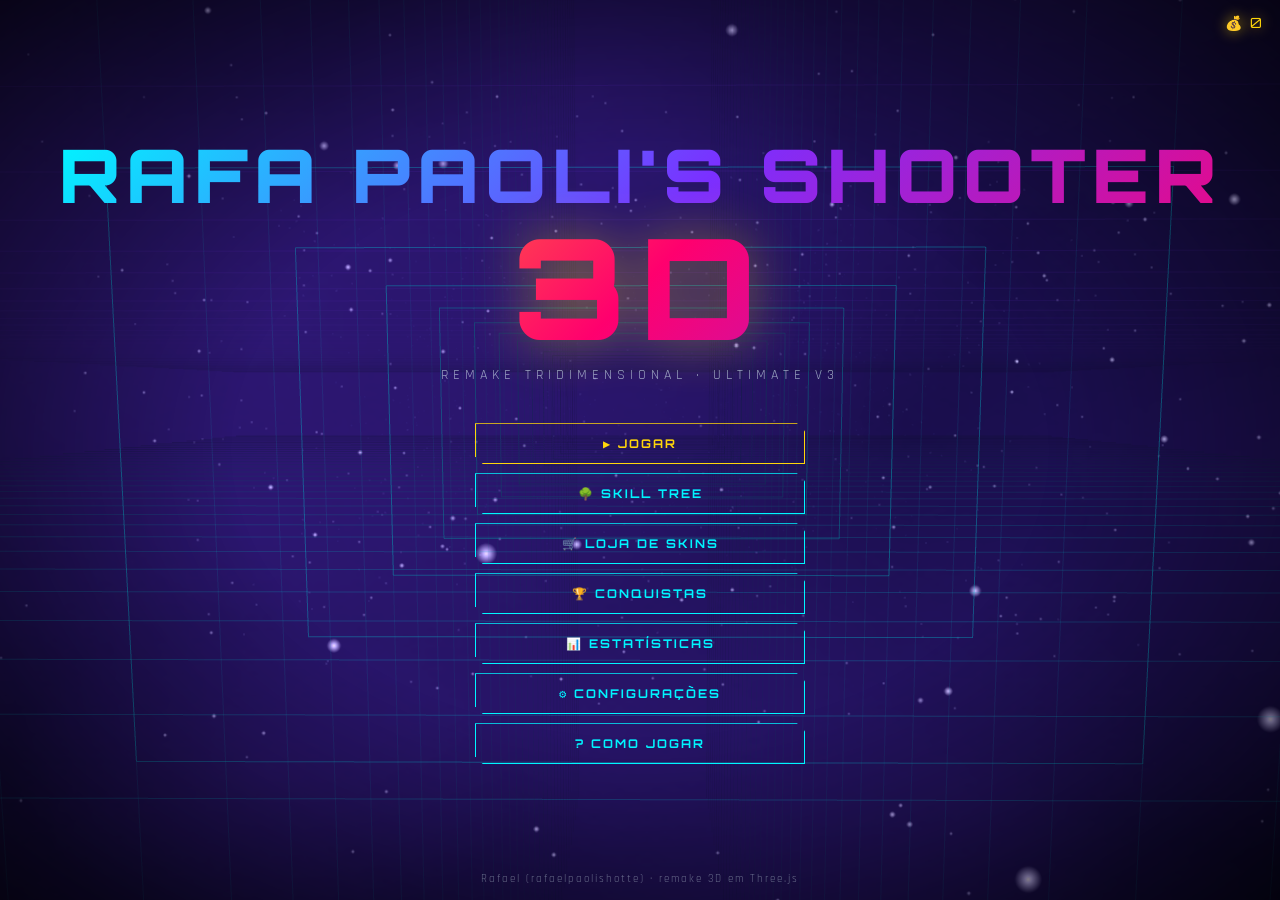
==== 3d/index.html @ 42df47e8 "feat(3d): remake 3D do shooter em Three.js Adiciona `3d/` — remake tridimensional do jogo, como rail" ====
<!DOCTYPE html>
<html lang="pt-BR">
<head>
<meta charset="UTF-8">
<meta name="viewport" content="width=device-width, initial-scale=1.0, maximum-scale=1.0, user-scalable=no">
<meta name="theme-color" content="#020817">
<title>Rafa Paoli's Shooter 3D</title>
<link rel="preconnect" href="https://fonts.googleapis.com">
<link href="https://fonts.googleapis.com/css2?family=Orbitron:wght@400;700;900&family=Rajdhani:wght@300;400;600&display=swap" rel="stylesheet">
<style>
:root{
  --cyan:#00f5ff; --cyan2:#00b4d8; --gold:#ffd60a; --green:#39ff14;
  --pink:#ff006e; --purple:#7b2fff; --dark:#020817;
  --panel:rgba(2,8,23,0.90);
}
*{box-sizing:border-box;margin:0;padding:0;-webkit-tap-highlight-color:transparent}
html,body{width:100%;height:100%;overflow:hidden;background:var(--dark);
  font-family:'Rajdhani',sans-serif;color:#e0f7fa}
#gl{position:fixed;inset:0;width:100%;height:100%;display:block;z-index:0}

/* ── flash de tela ── */
#screenFlash{position:fixed;inset:0;z-index:4;pointer-events:none;opacity:0;
  transition:opacity .08s linear;mix-blend-mode:screen}

/* ── vinheta ── */
#vignette{position:fixed;inset:0;z-index:3;pointer-events:none;
  background:radial-gradient(ellipse at center,transparent 45%,rgba(0,0,0,.75) 100%)}

/* ═══ OVERLAYS ═══ */
.overlay{position:fixed;top:50%;left:50%;transform:translate(-50%,-50%);
  background:var(--panel);padding:30px 34px;border-radius:3px;display:none;z-index:20;
  min-width:340px;max-width:min(94vw,900px);max-height:88vh;overflow-y:auto;
  border:1px solid rgba(0,245,255,.32);backdrop-filter:blur(14px);
  clip-path:polygon(0 0,calc(100% - 16px) 0,100% 16px,100% 100%,16px 100%,0 calc(100% - 16px))}
.overlay.active{display:block;animation:panelIn .28s cubic-bezier(.23,1,.32,1)}
.overlay.bottom{top:auto;bottom:3vh;transform:translate(-50%,0)}
@keyframes panelIn{from{opacity:0;transform:translate(-50%,-47%) scale(.97)}
  to{opacity:1;transform:translate(-50%,-50%) scale(1)}}
.overlay.bottom.active{animation:panelInB .28s cubic-bezier(.23,1,.32,1)}
@keyframes panelInB{from{opacity:0;transform:translate(-50%,14px)}to{opacity:1;transform:translate(-50%,0)}}

h1,h2,h3{font-family:'Orbitron',monospace;text-transform:uppercase}
.overlay h1{font-size:clamp(19px,3.2vw,27px);font-weight:900;color:var(--cyan);
  text-shadow:0 0 26px rgba(0,245,255,.75);letter-spacing:4px;margin-bottom:18px;text-align:center}
.overlay h2{font-size:15px;color:var(--cyan);margin-bottom:12px;letter-spacing:2px}
.sub{font-size:14px;opacity:.66;margin:-10px 0 18px;text-align:center;letter-spacing:1px}

.btn{display:block;width:100%;padding:12px 18px;margin-top:9px;
  font-family:'Orbitron',monospace;font-size:12px;font-weight:700;letter-spacing:2px;
  text-transform:uppercase;background:transparent;border:1px solid var(--cyan);color:var(--cyan);
  cursor:pointer;position:relative;overflow:hidden;transition:all .18s;
  clip-path:polygon(0 0,calc(100% - 8px) 0,100% 8px,100% 100%,8px 100%,0 calc(100% - 8px))}
.btn::before{content:'';position:absolute;top:0;left:-100%;width:100%;height:100%;
  background:linear-gradient(90deg,transparent,rgba(0,245,255,.16),transparent);transition:left .4s}
.btn:hover::before{left:100%}
.btn:hover{background:rgba(0,245,255,.1);box-shadow:0 0 18px rgba(0,245,255,.4);color:#fff}
.btn.gold{border-color:var(--gold);color:var(--gold)}
.btn.gold:hover{background:rgba(255,214,10,.1);box-shadow:0 0 18px rgba(255,214,10,.4)}
.btn.pink{border-color:var(--pink);color:var(--pink)}
.btn.pink:hover{background:rgba(255,0,110,.1);box-shadow:0 0 18px rgba(255,0,110,.4)}
.btn.green{border-color:var(--green);color:var(--green)}
.btn.green:hover{background:rgba(57,255,20,.1);box-shadow:0 0 18px rgba(57,255,20,.4)}
.btn:disabled{opacity:.35;cursor:not-allowed}
.btn.small{width:auto;display:inline-block;padding:8px 14px;font-size:11px;margin:4px 4px 0 0}

/* ═══ TÍTULO ═══ */
#titleScreen{position:fixed;inset:0;display:flex;flex-direction:column;align-items:center;
  justify-content:center;z-index:20;gap:6px}
#titleScreen.hidden{display:none}
.main-title{font-family:'Orbitron',monospace;font-size:clamp(30px,7vw,74px);font-weight:900;
  color:transparent;background:linear-gradient(135deg,var(--cyan),var(--purple),var(--pink));
  -webkit-background-clip:text;background-clip:text;letter-spacing:6px;text-align:center;
  animation:titlePulse 3.5s ease-in-out infinite;line-height:1.05}
.title-3d{display:block;font-size:clamp(46px,13vw,140px);letter-spacing:12px;
  background:linear-gradient(135deg,var(--gold),var(--pink),var(--purple));
  -webkit-background-clip:text;background-clip:text;filter:drop-shadow(0 0 26px rgba(255,214,10,.45))}
@keyframes titlePulse{0%,100%{filter:drop-shadow(0 0 18px rgba(0,245,255,.5))}
  50%{filter:drop-shadow(0 0 34px rgba(255,0,110,.6))}}
.tagline{font-size:14px;letter-spacing:5px;opacity:.62;text-transform:uppercase;margin-bottom:24px}
#titleMenu{width:min(330px,86vw)}
.title-foot{position:fixed;bottom:14px;left:0;right:0;text-align:center;font-size:11px;
  letter-spacing:2px;opacity:.4;z-index:20}
.title-foot.hidden{display:none}
#coinsTop{position:fixed;top:14px;right:16px;z-index:22;font-family:'Orbitron',monospace;
  font-size:14px;color:var(--gold);text-shadow:0 0 14px rgba(255,214,10,.6);letter-spacing:2px}

/* ═══ HUD ═══ */
#hud{position:fixed;inset:0;z-index:6;pointer-events:none;display:none}
#hud.on{display:block}
.hud-row{position:absolute;top:12px;display:flex;gap:20px;align-items:center;
  font-family:'Orbitron',monospace;font-size:14px;letter-spacing:1px}
#hudLeft{left:16px;flex-direction:column;align-items:flex-start;gap:6px}
#hudRight{right:16px;flex-direction:column;align-items:flex-end;gap:6px}
.hud-item{background:rgba(2,8,23,.55);border-left:2px solid var(--cyan);padding:4px 10px;
  backdrop-filter:blur(4px);white-space:nowrap}
.hud-item.gold{border-color:var(--gold);color:var(--gold)}
.hud-item.pink{border-color:var(--pink);color:var(--pink)}
.hud-item.green{border-color:var(--green);color:var(--green)}
#lives{letter-spacing:2px;font-size:17px}

#comboEl{position:fixed;top:46%;left:50%;transform:translateX(-50%);z-index:7;
  font-family:'Orbitron',monospace;font-size:34px;font-weight:900;color:var(--pink);
  text-shadow:0 0 26px currentColor;opacity:0;transition:opacity .25s;pointer-events:none}

#bossBarWrap{position:fixed;top:52px;left:50%;transform:translateX(-50%);width:min(560px,80vw);
  z-index:7;display:none}
#bossBarWrap.on{display:block}
#bossName{font-family:'Orbitron',monospace;font-size:13px;letter-spacing:3px;text-align:center;
  color:var(--pink);text-shadow:0 0 14px currentColor;margin-bottom:5px}
.bar{height:11px;background:rgba(255,255,255,.09);border:1px solid rgba(255,255,255,.22);overflow:hidden}
.bar>i{display:block;height:100%;width:100%;background:linear-gradient(90deg,#39ff14,#00f5ff);
  transition:width .12s linear}
#bossFill{background:linear-gradient(90deg,#ff006e,#ff8800)}

#xpWrap{position:fixed;bottom:14px;left:50%;transform:translateX(-50%);width:min(460px,72vw);
  z-index:7;display:none}
#xpWrap.on{display:block}
#xpLabel{font-family:'Orbitron',monospace;font-size:11px;letter-spacing:2px;color:var(--green);
  text-align:center;margin-bottom:4px}
#xpFill{background:linear-gradient(90deg,#39ff14,#ffd60a)}

#puWrap{position:fixed;bottom:52px;left:50%;transform:translateX(-50%);width:min(300px,60vw);
  z-index:7;display:none}
#puWrap.on{display:block}
#puLabel{font-family:'Orbitron',monospace;font-size:10px;letter-spacing:2px;text-align:center;
  color:var(--cyan);margin-bottom:3px}

#abilityBar{position:fixed;bottom:16px;right:16px;z-index:7;display:none;gap:10px}
#abilityBar.on{display:flex}
.ab{width:52px;height:52px;border:1px solid var(--cyan);background:rgba(2,8,23,.65);
  display:flex;flex-direction:column;align-items:center;justify-content:center;position:relative;
  overflow:hidden;font-size:19px;cursor:pointer;pointer-events:auto;
  clip-path:polygon(0 0,calc(100% - 7px) 0,100% 7px,100% 100%,7px 100%,0 calc(100% - 7px))}
.ab .k{font-family:'Orbitron',monospace;font-size:8px;opacity:.65;letter-spacing:1px}
.ab .cd{position:absolute;bottom:0;left:0;right:0;background:rgba(0,0,0,.72);height:0%;
  transition:height .12s linear}
.ab.ready{border-color:var(--green);box-shadow:0 0 14px rgba(57,255,20,.4)}
.ab.locked{opacity:.3}

#announce{position:fixed;top:30%;left:50%;transform:translateX(-50%);z-index:8;
  font-family:'Orbitron',monospace;font-size:clamp(20px,4vw,38px);font-weight:900;letter-spacing:4px;
  color:var(--cyan);text-shadow:0 0 30px currentColor;opacity:0;pointer-events:none;text-align:center}

#bossIntro{position:fixed;top:14%;left:50%;transform:translateX(-50%);z-index:9;display:none;
  text-align:center;pointer-events:none}
#bossIntro .bi-name{font-family:'Orbitron',monospace;font-size:clamp(26px,6vw,58px);font-weight:900;
  color:var(--pink);text-shadow:0 0 40px currentColor;letter-spacing:6px}
#bossIntro .bi-sub{font-family:'Orbitron',monospace;font-size:clamp(11px,2vw,16px);
  letter-spacing:5px;color:var(--gold);margin-top:8px}
@keyframes bossIn{0%{opacity:0;transform:translateX(-50%) scale(1.5)}
  18%{opacity:1;transform:translateX(-50%) scale(1)}
  80%{opacity:1}100%{opacity:0}}

#toast{position:fixed;top:76px;right:-360px;z-index:24;background:rgba(2,8,23,.94);
  border:1px solid var(--gold);padding:12px 18px;width:320px;transition:right .45s cubic-bezier(.23,1,.32,1);
  clip-path:polygon(0 0,calc(100% - 10px) 0,100% 10px,100% 100%,10px 100%,0 calc(100% - 10px))}
#toast.on{right:16px}
#toast .t-title{font-family:'Orbitron',monospace;font-size:12px;color:var(--gold);letter-spacing:2px}
#toast .t-desc{font-size:13px;opacity:.75;margin-top:3px}

#phaseLoading{position:fixed;inset:0;background:rgba(2,8,23,.96);z-index:25;display:none;
  flex-direction:column;align-items:center;justify-content:center;gap:20px}
#phaseLoading.on{display:flex}
#phaseTitle{font-family:'Orbitron',monospace;font-size:clamp(22px,5vw,44px);font-weight:900;
  color:var(--cyan);letter-spacing:6px;text-shadow:0 0 30px currentColor}
#phaseBar{width:min(420px,70vw)}

/* ═══ CARDS ═══ */
.grid{display:grid;gap:10px;margin-top:6px}
.grid.c2{grid-template-columns:repeat(2,1fr)}
.grid.c3{grid-template-columns:repeat(3,1fr)}
.grid.c4{grid-template-columns:repeat(auto-fill,minmax(150px,1fr))}
.card{border:1px solid rgba(0,245,255,.28);background:rgba(0,245,255,.04);padding:11px 13px;
  cursor:pointer;transition:all .16s;position:relative;
  clip-path:polygon(0 0,calc(100% - 9px) 0,100% 9px,100% 100%,9px 100%,0 calc(100% - 9px))}
.card:hover{background:rgba(0,245,255,.12);border-color:var(--cyan);transform:translateY(-2px)}
.card.sel{border-color:var(--gold);background:rgba(255,214,10,.1);box-shadow:0 0 16px rgba(255,214,10,.25)}
.card.locked{opacity:.55}
.card h3{font-size:12px;letter-spacing:1.5px;color:var(--cyan);margin-bottom:4px}
.card.sel h3{color:var(--gold)}
.card p{font-size:13px;opacity:.7;line-height:1.3}
.card .price{font-family:'Orbitron',monospace;font-size:11px;color:var(--gold);margin-top:6px;display:block}
.card .lv{position:absolute;top:8px;right:10px;font-family:'Orbitron',monospace;font-size:10px;
  color:var(--green)}
.swatch{width:100%;height:26px;margin-bottom:7px;border:1px solid rgba(255,255,255,.2)}

.tabs{display:flex;gap:6px;margin-bottom:14px;flex-wrap:wrap}
.tab{flex:1;min-width:80px;padding:8px;font-family:'Orbitron',monospace;font-size:10px;
  letter-spacing:1.5px;border:1px solid rgba(0,245,255,.3);background:transparent;color:var(--cyan);
  cursor:pointer;text-transform:uppercase}
.tab.on{background:rgba(0,245,255,.16);border-color:var(--cyan);color:#fff}

.stat-row{display:flex;justify-content:space-between;padding:6px 2px;
  border-bottom:1px solid rgba(255,255,255,.07);font-size:14px}
.stat-row b{font-family:'Orbitron',monospace;font-size:13px;color:var(--cyan)}
.hs-row{display:flex;justify-content:space-between;font-family:'Orbitron',monospace;font-size:12px;
  padding:4px 0;opacity:.85}

.slider{width:100%;margin:10px 0;accent-color:#00f5ff}
label.set{display:flex;justify-content:space-between;align-items:center;padding:9px 0;
  font-size:14px;letter-spacing:1px;border-bottom:1px solid rgba(255,255,255,.07)}

.kbd{display:inline-block;border:1px solid rgba(0,245,255,.45);padding:2px 8px;margin:0 3px;
  font-family:'Orbitron',monospace;font-size:11px;color:var(--cyan);border-radius:2px}
.help li{list-style:none;padding:6px 0;font-size:14px;border-bottom:1px solid rgba(255,255,255,.06)}

/* ═══ MODAL (upgrade) ═══ */
.modal{position:fixed;inset:0;background:rgba(2,8,23,.9);z-index:26;display:none;
  align-items:center;justify-content:center;backdrop-filter:blur(6px)}
.modal.open{display:flex}
.modal-inner{width:min(760px,94vw);padding:26px}
.up-grid{display:grid;grid-template-columns:repeat(auto-fit,minmax(190px,1fr));gap:12px}
.up-card{border:1px solid var(--green);background:rgba(57,255,20,.06);padding:16px;cursor:pointer;
  text-align:center;transition:all .16s;
  clip-path:polygon(0 0,calc(100% - 10px) 0,100% 10px,100% 100%,10px 100%,0 calc(100% - 10px))}
.up-card:hover{background:rgba(57,255,20,.16);transform:translateY(-3px);box-shadow:0 0 22px rgba(57,255,20,.3)}
.up-card h3{font-size:13px;color:var(--green);letter-spacing:1.5px;margin:8px 0 6px}
.up-card .ic{font-size:30px}
.up-card p{font-size:13px;opacity:.75}

/* ═══ CONTROLES TOUCH ═══ */
#touch{position:fixed;inset:0;z-index:10;display:none;pointer-events:none}
#touch.on{display:block}
.tc{position:absolute;width:64px;height:64px;border:1px solid rgba(0,245,255,.5);
  background:rgba(0,245,255,.08);border-radius:50%;display:flex;align-items:center;
  justify-content:center;font-size:22px;color:var(--cyan);pointer-events:auto;user-select:none}
.tc:active{background:rgba(0,245,255,.28)}
#tcLeft{left:16px;bottom:82px}#tcRight{left:100px;bottom:82px}
#tcUp{left:58px;bottom:154px}#tcDown{left:58px;bottom:14px}
#tcFire{right:20px;bottom:96px;width:82px;height:82px;border-color:var(--green);color:var(--green);
  background:rgba(57,255,20,.1)}
#tcAbility{right:112px;bottom:30px;border-color:var(--gold);color:var(--gold);background:rgba(255,214,10,.1)}

#pauseBtn{position:fixed;top:12px;left:50%;transform:translateX(-50%);z-index:12;display:none;
  border:1px solid rgba(0,245,255,.4);background:rgba(2,8,23,.6);color:var(--cyan);
  font-family:'Orbitron',monospace;font-size:11px;padding:6px 14px;cursor:pointer;letter-spacing:2px}
#pauseBtn.on{display:block}

::-webkit-scrollbar{width:8px}
::-webkit-scrollbar-track{background:rgba(255,255,255,.04)}
::-webkit-scrollbar-thumb{background:rgba(0,245,255,.35)}
</style>
</head>
<body>
<canvas id="gl"></canvas>
<div id="vignette"></div>
<div id="screenFlash"></div>

<!-- ═══ HUD ═══ -->
<div id="hud">
  <div class="hud-row" id="hudLeft">
    <div class="hud-item" id="scoreEl">SCORE 0</div>
    <div class="hud-item pink" id="lives">♥♥♥</div>
    <div class="hud-item" id="scoreP2" style="display:none">P2 0</div>
  </div>
  <div class="hud-row" id="hudRight">
    <div class="hud-item gold" id="coinsEl">💰 0</div>
    <div class="hud-item green" id="phaseEl">FASE 1</div>
    <div class="hud-item" id="timerEl" style="display:none">00:00</div>
  </div>
</div>
<button id="pauseBtn" onclick="Game.pause()">❚❚ PAUSE</button>
<div id="comboEl"></div>
<div id="bossBarWrap">
  <div id="bossName">BOSS</div>
  <div class="bar"><i id="bossFill"></i></div>
</div>
<div id="xpWrap">
  <div id="xpLabel">LVL 1</div>
  <div class="bar"><i id="xpFill" style="width:0%"></i></div>
</div>
<div id="puWrap">
  <div id="puLabel">RAPID FIRE</div>
  <div class="bar"><i id="puFill"></i></div>
</div>
<div id="abilityBar"></div>
<div id="announce"></div>
<div id="bossIntro"><div class="bi-name" id="biName"></div><div class="bi-sub" id="biSub"></div></div>
<div id="toast"><div class="t-title" id="toastTitle"></div><div class="t-desc" id="toastDesc"></div></div>

<div id="phaseLoading">
  <div id="phaseTitle">FASE 2</div>
  <div id="phaseBar" class="bar"><i id="phaseFill" style="width:0%"></i></div>
</div>

<!-- ═══ TOUCH ═══ -->
<div id="touch">
  <div class="tc" id="tcLeft">◀</div><div class="tc" id="tcRight">▶</div>
  <div class="tc" id="tcUp">▲</div><div class="tc" id="tcDown">▼</div>
  <div class="tc" id="tcFire">🔫</div><div class="tc" id="tcAbility">✦</div>
</div>

<div id="coinsTop">💰 0</div>

<!-- ═══ TÍTULO ═══ -->
<div id="titleScreen">
  <div class="main-title">RAFA PAOLI'S SHOOTER<span class="title-3d">3D</span></div>
  <div class="tagline">Remake tridimensional · Ultimate V3</div>
  <div id="titleMenu">
    <button class="btn gold" onclick="UI.navigate('modeScreen')">▶ Jogar</button>
    <button class="btn" onclick="UI.openSkillTree()">🌳 Skill Tree</button>
    <button class="btn" onclick="UI.openShop()">🛒 Loja de Skins</button>
    <button class="btn" onclick="UI.openAchievements()">🏆 Conquistas</button>
    <button class="btn" onclick="UI.openStats()">📊 Estatísticas</button>
    <button class="btn" onclick="UI.navigate('settingsScreen')">⚙ Configurações</button>
    <button class="btn" onclick="UI.navigate('helpScreen')">? Como Jogar</button>
  </div>
</div>
<div class="title-foot" id="titleFoot">Rafael (rafaelpaolishotte) · remake 3D em Three.js</div>

<!-- ═══ MODOS ═══ -->
<div class="overlay" id="modeScreen">
  <h1>Modo de Jogo</h1>
  <div class="grid c2">
    <div class="card" onclick="UI.chooseMode('campaign')"><h3>🚀 Campanha</h3><p>12 fases, 12 bosses únicos. Vença o Genesis Omega.</p></div>
    <div class="card" onclick="UI.chooseMode('infinite')"><h3>∞ Infinite</h3><p>Waves infinitas, boss a cada 5. Nuke / Cura / Escudo.</p></div>
    <div class="card" onclick="UI.chooseMode('survivor')"><h3>⏱ Survivor</h3><p>Sobreviva, colete XP e escolha upgrades a cada nível.</p></div>
    <div class="card" onclick="UI.chooseMode('bossrush')"><h3>⚔ Boss Rush</h3><p>Os 12 bosses em sequência. Sem inimigos comuns.</p></div>
  </div>
  <label class="set"><span>👥 Dois jogadores (co-op local)</span>
    <input type="checkbox" id="twoPlayerChk" onchange="State.twoPlayer=this.checked"></label>
  <button class="btn pink" onclick="UI.navigate('mainMenu')">◀ Voltar</button>
</div>

<!-- ═══ DIFICULDADE ═══ -->
<div class="overlay" id="difficultyScreen">
  <h1>Dificuldade</h1>
  <div class="grid c2" id="difficultyOptions"></div>
  <button class="btn pink" onclick="UI.navigate('modeScreen')">◀ Voltar</button>
</div>

<!-- ═══ PERSONAGEM ═══ -->
<div class="overlay bottom" id="charScreen" style="width:min(96vw,900px)">
  <h1 id="charTitle">Escolha o Piloto</h1>
  <div class="sub" id="charAbility">—</div>
  <div class="grid c4" id="charOptions"></div>
  <div style="display:flex;gap:8px;margin-top:12px">
    <button class="btn pink" style="flex:1" onclick="UI.navigate('difficultyScreen')">◀ Voltar</button>
    <button class="btn green" style="flex:2" id="startBtn" onclick="UI.confirmCharacter()">▶ Lançar</button>
  </div>
</div>

<!-- ═══ PAUSE ═══ -->
<div class="overlay" id="pauseScreen">
  <h1>Pausado</h1>
  <div class="sub" id="pauseInfo"></div>
  <button class="btn green" onclick="Game.resume()">▶ Continuar</button>
  <button class="btn" onclick="Game.restart()">↻ Reiniciar</button>
  <button class="btn" onclick="UI.navigate('settingsScreen')">⚙ Configurações</button>
  <button class="btn pink" onclick="Game.quitToMenu()">✖ Sair para o Menu</button>
</div>

<!-- ═══ GAME OVER ═══ -->
<div class="overlay" id="gameOverScreen">
  <h1 id="goTitle">Game Over</h1>
  <div class="sub" id="goSub"></div>
  <div id="goStats"></div>
  <button class="btn green" onclick="Game.restart()">↻ Jogar de Novo</button>
  <button class="btn" onclick="Game.quitToMenu();UI.navigate('modeScreen')">🎮 Trocar de Modo</button>
  <button class="btn pink" onclick="Game.quitToMenu()">◀ Menu Principal</button>
</div>

<!-- ═══ SKILL TREE ═══ -->
<div class="overlay" id="skillScreen">
  <h1>Skill Tree</h1>
  <div class="sub" id="skillCoins">💰 0</div>
  <div class="tabs" id="skillTabs"></div>
  <div class="grid c3" id="skillList"></div>
  <button class="btn pink" onclick="UI.navigate('mainMenu')">◀ Voltar</button>
</div>

<!-- ═══ LOJA ═══ -->
<div class="overlay" id="shopScreen">
  <h1>Loja de Skins</h1>
  <div class="sub" id="shopCoins">💰 0</div>
  <div class="grid c4" id="shopList"></div>
  <button class="btn pink" onclick="UI.navigate('mainMenu')">◀ Voltar</button>
</div>

<!-- ═══ CONQUISTAS ═══ -->
<div class="overlay" id="achScreen">
  <h1>Conquistas</h1>
  <div class="sub" id="achProgress"></div>
  <div class="grid c3" id="achList"></div>
  <button class="btn pink" onclick="UI.navigate('mainMenu')">◀ Voltar</button>
</div>

<!-- ═══ STATS ═══ -->
<div class="overlay" id="statsScreen">
  <h1>Estatísticas</h1>
  <div id="statsList"></div>
  <h2 style="margin-top:18px">Recordes</h2>
  <div id="hsList"></div>
  <button class="btn pink" onclick="UI.navigate('mainMenu')">◀ Voltar</button>
</div>

<!-- ═══ SETTINGS ═══ -->
<div class="overlay" id="settingsScreen">
  <h1>Configurações</h1>
  <label class="set"><span>🔊 Som</span>
    <input type="checkbox" id="setSound" onchange="UI.setSound(this.checked)"></label>
  <div style="margin-top:6px">
    <div style="font-size:13px;letter-spacing:1px">Volume <span id="volLabel">50%</span></div>
    <input class="slider" type="range" id="setVolume" min="0" max="100" value="50"
      oninput="UI.setVolume(this.value)">
  </div>
  <label class="set"><span>✨ Qualidade alta (partículas / DPR)</span>
    <input type="checkbox" id="setQuality" onchange="UI.setQuality(this.checked)"></label>
  <label class="set"><span>🔃 Inverter eixo vertical</span>
    <input type="checkbox" id="setInvert" onchange="Settings.invertY=this.checked;Settings.save()"></label>
  <label class="set"><span>📱 Controles touch</span>
    <input type="checkbox" id="setTouch" onchange="UI.setTouch(this.checked)"></label>
  <button class="btn pink" style="margin-top:16px" onclick="UI.resetProgress()">⚠ Apagar Progresso</button>
  <button class="btn" onclick="UI.backFromSettings()">◀ Voltar</button>
</div>

<!-- ═══ AJUDA ═══ -->
<div class="overlay" id="helpScreen">
  <h1>Como Jogar</h1>
  <ul class="help">
    <li><span class="kbd">← → ↑ ↓</span> ou <span class="kbd">W A S D</span> — mover a nave no espaço</li>
    <li><span class="kbd">ESPAÇO</span> — atirar (segure para tiro contínuo)</li>
    <li><span class="kbd">Q</span> — habilidade do personagem</li>
    <li><span class="kbd">1</span> <span class="kbd">2</span> <span class="kbd">3</span> — habilidades de Infinite / Survivor</li>
    <li><span class="kbd">P</span> / <span class="kbd">ESC</span> — pausar</li>
    <li>👥 <b>2 jogadores</b>: P1 nas setas + <span class="kbd">ESPAÇO</span> / <span class="kbd">Q</span>,
        P2 em <span class="kbd">W A S D</span> + <span class="kbd">F</span> / <span class="kbd">G</span></li>
    <li>🎮 Gamepad e controles touch também funcionam</li>
  </ul>
  <h2 style="margin-top:18px">Dicas</h2>
  <ul class="help">
    <li>Na Campanha o boss aparece quando o score chega a <b>fase × 100</b>.</li>
    <li>Termine a fase sem tomar dano para ganhar <b>+100 moedas</b> (PERFEITO).</li>
    <li>Moedas compram personagens, skins e a <b>Skill Tree</b> permanente.</li>
    <li>Combos (mortes em menos de 5s) multiplicam o score até <b>+90%</b>.</li>
  </ul>
  <button class="btn pink" onclick="UI.navigate('mainMenu')">◀ Voltar</button>
</div>

<!-- ═══ UPGRADE (Survivor) ═══ -->
<div class="modal" id="upgradeScreen">
  <div class="modal-inner">
    <h1 style="text-align:center;color:var(--green);font-size:24px;letter-spacing:5px;margin-bottom:6px">
      LEVEL UP</h1>
    <div class="sub">Escolha um upgrade</div>
    <div class="up-grid" id="upgradeOptions"></div>
  </div>
</div>

<script src="vendor/three.min.js"></script>
<script src="js/data.js"></script>
<script src="js/core.js"></script>
<script src="js/render.js"></script>
<script src="js/entities.js"></script>
<script src="js/ui.js"></script>
<script src="js/game.js"></script>
<script src="js/boot.js"></script>
</body>
</html>
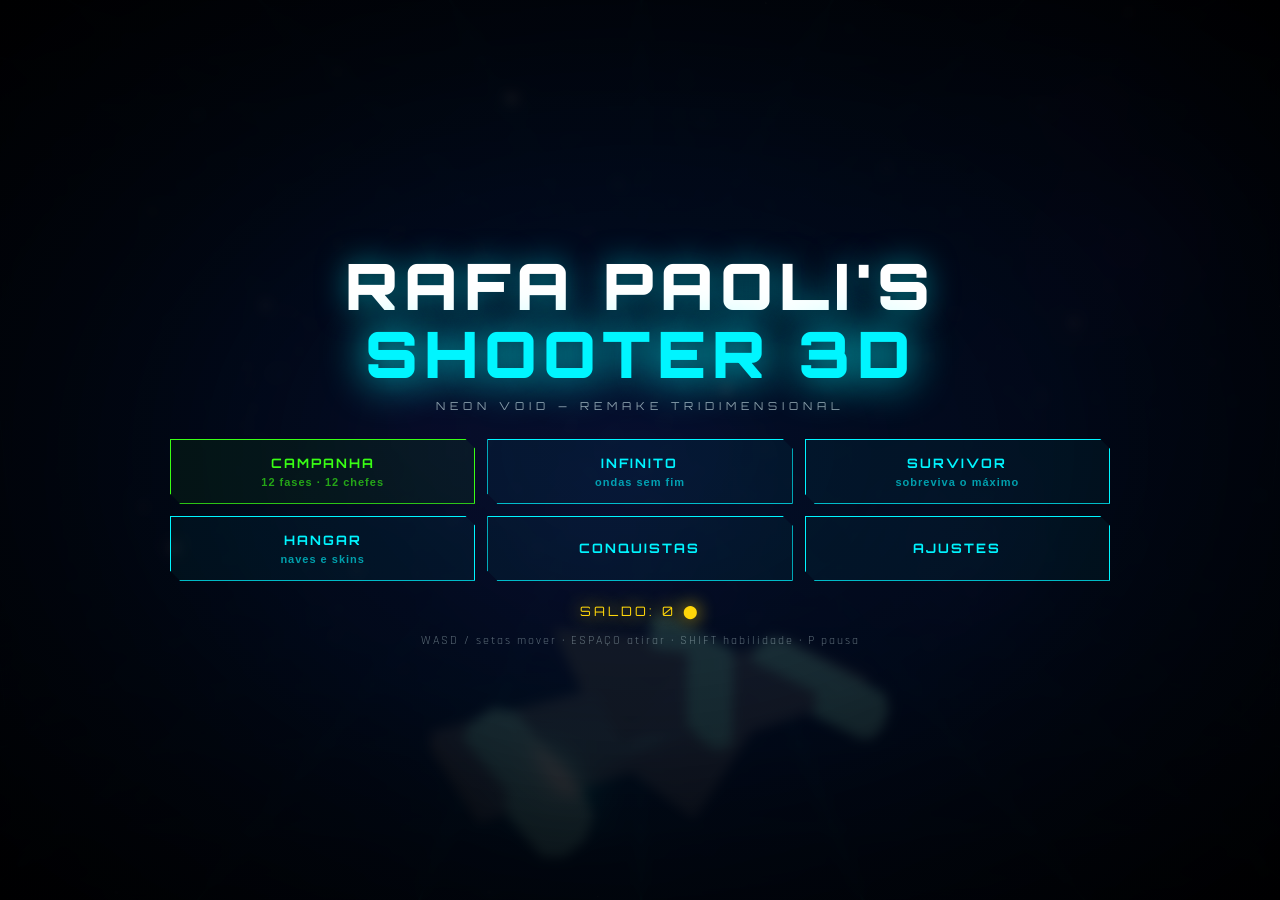
==== commit 0b6c8d84: "feat(3d): remake tridimensional completo do shooter (Neon Void) Adiciona em `3d/` um remake 3D do jo" ====
--- a/3d/index.html
+++ b/3d/index.html
@@ -2,458 +2,167 @@
 <html lang="pt-BR">
 <head>
 <meta charset="UTF-8">
-<meta name="viewport" content="width=device-width, initial-scale=1.0, maximum-scale=1.0, user-scalable=no">
+<meta name="viewport" content="width=device-width, initial-scale=1.0, user-scalable=no">
 <meta name="theme-color" content="#020817">
-<title>Rafa Paoli's Shooter 3D</title>
+<title>Rafa Paoli's Shooter 3D — Neon Void</title>
 <link rel="preconnect" href="https://fonts.googleapis.com">
 <link href="https://fonts.googleapis.com/css2?family=Orbitron:wght@400;700;900&family=Rajdhani:wght@300;400;600&display=swap" rel="stylesheet">
-<style>
-:root{
-  --cyan:#00f5ff; --cyan2:#00b4d8; --gold:#ffd60a; --green:#39ff14;
-  --pink:#ff006e; --purple:#7b2fff; --dark:#020817;
-  --panel:rgba(2,8,23,0.90);
+<link rel="stylesheet" href="css/style.css">
+<script type="importmap">
+{
+  "imports": {
+    "three": "./vendor/three.module.js",
+    "three/addons/": "./vendor/addons/"
+  }
 }
-*{box-sizing:border-box;margin:0;padding:0;-webkit-tap-highlight-color:transparent}
-html,body{width:100%;height:100%;overflow:hidden;background:var(--dark);
-  font-family:'Rajdhani',sans-serif;color:#e0f7fa}
-#gl{position:fixed;inset:0;width:100%;height:100%;display:block;z-index:0}
-
-/* ── flash de tela ── */
-#screenFlash{position:fixed;inset:0;z-index:4;pointer-events:none;opacity:0;
-  transition:opacity .08s linear;mix-blend-mode:screen}
-
-/* ── vinheta ── */
-#vignette{position:fixed;inset:0;z-index:3;pointer-events:none;
-  background:radial-gradient(ellipse at center,transparent 45%,rgba(0,0,0,.75) 100%)}
-
-/* ═══ OVERLAYS ═══ */
-.overlay{position:fixed;top:50%;left:50%;transform:translate(-50%,-50%);
-  background:var(--panel);padding:30px 34px;border-radius:3px;display:none;z-index:20;
-  min-width:340px;max-width:min(94vw,900px);max-height:88vh;overflow-y:auto;
-  border:1px solid rgba(0,245,255,.32);backdrop-filter:blur(14px);
-  clip-path:polygon(0 0,calc(100% - 16px) 0,100% 16px,100% 100%,16px 100%,0 calc(100% - 16px))}
-.overlay.active{display:block;animation:panelIn .28s cubic-bezier(.23,1,.32,1)}
-.overlay.bottom{top:auto;bottom:3vh;transform:translate(-50%,0)}
-@keyframes panelIn{from{opacity:0;transform:translate(-50%,-47%) scale(.97)}
-  to{opacity:1;transform:translate(-50%,-50%) scale(1)}}
-.overlay.bottom.active{animation:panelInB .28s cubic-bezier(.23,1,.32,1)}
-@keyframes panelInB{from{opacity:0;transform:translate(-50%,14px)}to{opacity:1;transform:translate(-50%,0)}}
-
-h1,h2,h3{font-family:'Orbitron',monospace;text-transform:uppercase}
-.overlay h1{font-size:clamp(19px,3.2vw,27px);font-weight:900;color:var(--cyan);
-  text-shadow:0 0 26px rgba(0,245,255,.75);letter-spacing:4px;margin-bottom:18px;text-align:center}
-.overlay h2{font-size:15px;color:var(--cyan);margin-bottom:12px;letter-spacing:2px}
-.sub{font-size:14px;opacity:.66;margin:-10px 0 18px;text-align:center;letter-spacing:1px}
-
-.btn{display:block;width:100%;padding:12px 18px;margin-top:9px;
-  font-family:'Orbitron',monospace;font-size:12px;font-weight:700;letter-spacing:2px;
-  text-transform:uppercase;background:transparent;border:1px solid var(--cyan);color:var(--cyan);
-  cursor:pointer;position:relative;overflow:hidden;transition:all .18s;
-  clip-path:polygon(0 0,calc(100% - 8px) 0,100% 8px,100% 100%,8px 100%,0 calc(100% - 8px))}
-.btn::before{content:'';position:absolute;top:0;left:-100%;width:100%;height:100%;
-  background:linear-gradient(90deg,transparent,rgba(0,245,255,.16),transparent);transition:left .4s}
-.btn:hover::before{left:100%}
-.btn:hover{background:rgba(0,245,255,.1);box-shadow:0 0 18px rgba(0,245,255,.4);color:#fff}
-.btn.gold{border-color:var(--gold);color:var(--gold)}
-.btn.gold:hover{background:rgba(255,214,10,.1);box-shadow:0 0 18px rgba(255,214,10,.4)}
-.btn.pink{border-color:var(--pink);color:var(--pink)}
-.btn.pink:hover{background:rgba(255,0,110,.1);box-shadow:0 0 18px rgba(255,0,110,.4)}
-.btn.green{border-color:var(--green);color:var(--green)}
-.btn.green:hover{background:rgba(57,255,20,.1);box-shadow:0 0 18px rgba(57,255,20,.4)}
-.btn:disabled{opacity:.35;cursor:not-allowed}
-.btn.small{width:auto;display:inline-block;padding:8px 14px;font-size:11px;margin:4px 4px 0 0}
-
-/* ═══ TÍTULO ═══ */
-#titleScreen{position:fixed;inset:0;display:flex;flex-direction:column;align-items:center;
-  justify-content:center;z-index:20;gap:6px}
-#titleScreen.hidden{display:none}
-.main-title{font-family:'Orbitron',monospace;font-size:clamp(30px,7vw,74px);font-weight:900;
-  color:transparent;background:linear-gradient(135deg,var(--cyan),var(--purple),var(--pink));
-  -webkit-background-clip:text;background-clip:text;letter-spacing:6px;text-align:center;
-  animation:titlePulse 3.5s ease-in-out infinite;line-height:1.05}
-.title-3d{display:block;font-size:clamp(46px,13vw,140px);letter-spacing:12px;
-  background:linear-gradient(135deg,var(--gold),var(--pink),var(--purple));
-  -webkit-background-clip:text;background-clip:text;filter:drop-shadow(0 0 26px rgba(255,214,10,.45))}
-@keyframes titlePulse{0%,100%{filter:drop-shadow(0 0 18px rgba(0,245,255,.5))}
-  50%{filter:drop-shadow(0 0 34px rgba(255,0,110,.6))}}
-.tagline{font-size:14px;letter-spacing:5px;opacity:.62;text-transform:uppercase;margin-bottom:24px}
-#titleMenu{width:min(330px,86vw)}
-.title-foot{position:fixed;bottom:14px;left:0;right:0;text-align:center;font-size:11px;
-  letter-spacing:2px;opacity:.4;z-index:20}
-.title-foot.hidden{display:none}
-#coinsTop{position:fixed;top:14px;right:16px;z-index:22;font-family:'Orbitron',monospace;
-  font-size:14px;color:var(--gold);text-shadow:0 0 14px rgba(255,214,10,.6);letter-spacing:2px}
-
-/* ═══ HUD ═══ */
-#hud{position:fixed;inset:0;z-index:6;pointer-events:none;display:none}
-#hud.on{display:block}
-.hud-row{position:absolute;top:12px;display:flex;gap:20px;align-items:center;
-  font-family:'Orbitron',monospace;font-size:14px;letter-spacing:1px}
-#hudLeft{left:16px;flex-direction:column;align-items:flex-start;gap:6px}
-#hudRight{right:16px;flex-direction:column;align-items:flex-end;gap:6px}
-.hud-item{background:rgba(2,8,23,.55);border-left:2px solid var(--cyan);padding:4px 10px;
-  backdrop-filter:blur(4px);white-space:nowrap}
-.hud-item.gold{border-color:var(--gold);color:var(--gold)}
-.hud-item.pink{border-color:var(--pink);color:var(--pink)}
-.hud-item.green{border-color:var(--green);color:var(--green)}
-#lives{letter-spacing:2px;font-size:17px}
-
-#comboEl{position:fixed;top:46%;left:50%;transform:translateX(-50%);z-index:7;
-  font-family:'Orbitron',monospace;font-size:34px;font-weight:900;color:var(--pink);
-  text-shadow:0 0 26px currentColor;opacity:0;transition:opacity .25s;pointer-events:none}
-
-#bossBarWrap{position:fixed;top:52px;left:50%;transform:translateX(-50%);width:min(560px,80vw);
-  z-index:7;display:none}
-#bossBarWrap.on{display:block}
-#bossName{font-family:'Orbitron',monospace;font-size:13px;letter-spacing:3px;text-align:center;
-  color:var(--pink);text-shadow:0 0 14px currentColor;margin-bottom:5px}
-.bar{height:11px;background:rgba(255,255,255,.09);border:1px solid rgba(255,255,255,.22);overflow:hidden}
-.bar>i{display:block;height:100%;width:100%;background:linear-gradient(90deg,#39ff14,#00f5ff);
-  transition:width .12s linear}
-#bossFill{background:linear-gradient(90deg,#ff006e,#ff8800)}
-
-#xpWrap{position:fixed;bottom:14px;left:50%;transform:translateX(-50%);width:min(460px,72vw);
-  z-index:7;display:none}
-#xpWrap.on{display:block}
-#xpLabel{font-family:'Orbitron',monospace;font-size:11px;letter-spacing:2px;color:var(--green);
-  text-align:center;margin-bottom:4px}
-#xpFill{background:linear-gradient(90deg,#39ff14,#ffd60a)}
-
-#puWrap{position:fixed;bottom:52px;left:50%;transform:translateX(-50%);width:min(300px,60vw);
-  z-index:7;display:none}
-#puWrap.on{display:block}
-#puLabel{font-family:'Orbitron',monospace;font-size:10px;letter-spacing:2px;text-align:center;
-  color:var(--cyan);margin-bottom:3px}
-
-#abilityBar{position:fixed;bottom:16px;right:16px;z-index:7;display:none;gap:10px}
-#abilityBar.on{display:flex}
-.ab{width:52px;height:52px;border:1px solid var(--cyan);background:rgba(2,8,23,.65);
-  display:flex;flex-direction:column;align-items:center;justify-content:center;position:relative;
-  overflow:hidden;font-size:19px;cursor:pointer;pointer-events:auto;
-  clip-path:polygon(0 0,calc(100% - 7px) 0,100% 7px,100% 100%,7px 100%,0 calc(100% - 7px))}
-.ab .k{font-family:'Orbitron',monospace;font-size:8px;opacity:.65;letter-spacing:1px}
-.ab .cd{position:absolute;bottom:0;left:0;right:0;background:rgba(0,0,0,.72);height:0%;
-  transition:height .12s linear}
-.ab.ready{border-color:var(--green);box-shadow:0 0 14px rgba(57,255,20,.4)}
-.ab.locked{opacity:.3}
-
-#announce{position:fixed;top:30%;left:50%;transform:translateX(-50%);z-index:8;
-  font-family:'Orbitron',monospace;font-size:clamp(20px,4vw,38px);font-weight:900;letter-spacing:4px;
-  color:var(--cyan);text-shadow:0 0 30px currentColor;opacity:0;pointer-events:none;text-align:center}
-
-#bossIntro{position:fixed;top:14%;left:50%;transform:translateX(-50%);z-index:9;display:none;
-  text-align:center;pointer-events:none}
-#bossIntro .bi-name{font-family:'Orbitron',monospace;font-size:clamp(26px,6vw,58px);font-weight:900;
-  color:var(--pink);text-shadow:0 0 40px currentColor;letter-spacing:6px}
-#bossIntro .bi-sub{font-family:'Orbitron',monospace;font-size:clamp(11px,2vw,16px);
-  letter-spacing:5px;color:var(--gold);margin-top:8px}
-@keyframes bossIn{0%{opacity:0;transform:translateX(-50%) scale(1.5)}
-  18%{opacity:1;transform:translateX(-50%) scale(1)}
-  80%{opacity:1}100%{opacity:0}}
-
-#toast{position:fixed;top:76px;right:-360px;z-index:24;background:rgba(2,8,23,.94);
-  border:1px solid var(--gold);padding:12px 18px;width:320px;transition:right .45s cubic-bezier(.23,1,.32,1);
-  clip-path:polygon(0 0,calc(100% - 10px) 0,100% 10px,100% 100%,10px 100%,0 calc(100% - 10px))}
-#toast.on{right:16px}
-#toast .t-title{font-family:'Orbitron',monospace;font-size:12px;color:var(--gold);letter-spacing:2px}
-#toast .t-desc{font-size:13px;opacity:.75;margin-top:3px}
-
-#phaseLoading{position:fixed;inset:0;background:rgba(2,8,23,.96);z-index:25;display:none;
-  flex-direction:column;align-items:center;justify-content:center;gap:20px}
-#phaseLoading.on{display:flex}
-#phaseTitle{font-family:'Orbitron',monospace;font-size:clamp(22px,5vw,44px);font-weight:900;
-  color:var(--cyan);letter-spacing:6px;text-shadow:0 0 30px currentColor}
-#phaseBar{width:min(420px,70vw)}
-
-/* ═══ CARDS ═══ */
-.grid{display:grid;gap:10px;margin-top:6px}
-.grid.c2{grid-template-columns:repeat(2,1fr)}
-.grid.c3{grid-template-columns:repeat(3,1fr)}
-.grid.c4{grid-template-columns:repeat(auto-fill,minmax(150px,1fr))}
-.card{border:1px solid rgba(0,245,255,.28);background:rgba(0,245,255,.04);padding:11px 13px;
-  cursor:pointer;transition:all .16s;position:relative;
-  clip-path:polygon(0 0,calc(100% - 9px) 0,100% 9px,100% 100%,9px 100%,0 calc(100% - 9px))}
-.card:hover{background:rgba(0,245,255,.12);border-color:var(--cyan);transform:translateY(-2px)}
-.card.sel{border-color:var(--gold);background:rgba(255,214,10,.1);box-shadow:0 0 16px rgba(255,214,10,.25)}
-.card.locked{opacity:.55}
-.card h3{font-size:12px;letter-spacing:1.5px;color:var(--cyan);margin-bottom:4px}
-.card.sel h3{color:var(--gold)}
-.card p{font-size:13px;opacity:.7;line-height:1.3}
-.card .price{font-family:'Orbitron',monospace;font-size:11px;color:var(--gold);margin-top:6px;display:block}
-.card .lv{position:absolute;top:8px;right:10px;font-family:'Orbitron',monospace;font-size:10px;
-  color:var(--green)}
-.swatch{width:100%;height:26px;margin-bottom:7px;border:1px solid rgba(255,255,255,.2)}
-
-.tabs{display:flex;gap:6px;margin-bottom:14px;flex-wrap:wrap}
-.tab{flex:1;min-width:80px;padding:8px;font-family:'Orbitron',monospace;font-size:10px;
-  letter-spacing:1.5px;border:1px solid rgba(0,245,255,.3);background:transparent;color:var(--cyan);
-  cursor:pointer;text-transform:uppercase}
-.tab.on{background:rgba(0,245,255,.16);border-color:var(--cyan);color:#fff}
-
-.stat-row{display:flex;justify-content:space-between;padding:6px 2px;
-  border-bottom:1px solid rgba(255,255,255,.07);font-size:14px}
-.stat-row b{font-family:'Orbitron',monospace;font-size:13px;color:var(--cyan)}
-.hs-row{display:flex;justify-content:space-between;font-family:'Orbitron',monospace;font-size:12px;
-  padding:4px 0;opacity:.85}
-
-.slider{width:100%;margin:10px 0;accent-color:#00f5ff}
-label.set{display:flex;justify-content:space-between;align-items:center;padding:9px 0;
-  font-size:14px;letter-spacing:1px;border-bottom:1px solid rgba(255,255,255,.07)}
-
-.kbd{display:inline-block;border:1px solid rgba(0,245,255,.45);padding:2px 8px;margin:0 3px;
-  font-family:'Orbitron',monospace;font-size:11px;color:var(--cyan);border-radius:2px}
-.help li{list-style:none;padding:6px 0;font-size:14px;border-bottom:1px solid rgba(255,255,255,.06)}
-
-/* ═══ MODAL (upgrade) ═══ */
-.modal{position:fixed;inset:0;background:rgba(2,8,23,.9);z-index:26;display:none;
-  align-items:center;justify-content:center;backdrop-filter:blur(6px)}
-.modal.open{display:flex}
-.modal-inner{width:min(760px,94vw);padding:26px}
-.up-grid{display:grid;grid-template-columns:repeat(auto-fit,minmax(190px,1fr));gap:12px}
-.up-card{border:1px solid var(--green);background:rgba(57,255,20,.06);padding:16px;cursor:pointer;
-  text-align:center;transition:all .16s;
-  clip-path:polygon(0 0,calc(100% - 10px) 0,100% 10px,100% 100%,10px 100%,0 calc(100% - 10px))}
-.up-card:hover{background:rgba(57,255,20,.16);transform:translateY(-3px);box-shadow:0 0 22px rgba(57,255,20,.3)}
-.up-card h3{font-size:13px;color:var(--green);letter-spacing:1.5px;margin:8px 0 6px}
-.up-card .ic{font-size:30px}
-.up-card p{font-size:13px;opacity:.75}
-
-/* ═══ CONTROLES TOUCH ═══ */
-#touch{position:fixed;inset:0;z-index:10;display:none;pointer-events:none}
-#touch.on{display:block}
-.tc{position:absolute;width:64px;height:64px;border:1px solid rgba(0,245,255,.5);
-  background:rgba(0,245,255,.08);border-radius:50%;display:flex;align-items:center;
-  justify-content:center;font-size:22px;color:var(--cyan);pointer-events:auto;user-select:none}
-.tc:active{background:rgba(0,245,255,.28)}
-#tcLeft{left:16px;bottom:82px}#tcRight{left:100px;bottom:82px}
-#tcUp{left:58px;bottom:154px}#tcDown{left:58px;bottom:14px}
-#tcFire{right:20px;bottom:96px;width:82px;height:82px;border-color:var(--green);color:var(--green);
-  background:rgba(57,255,20,.1)}
-#tcAbility{right:112px;bottom:30px;border-color:var(--gold);color:var(--gold);background:rgba(255,214,10,.1)}
-
-#pauseBtn{position:fixed;top:12px;left:50%;transform:translateX(-50%);z-index:12;display:none;
-  border:1px solid rgba(0,245,255,.4);background:rgba(2,8,23,.6);color:var(--cyan);
-  font-family:'Orbitron',monospace;font-size:11px;padding:6px 14px;cursor:pointer;letter-spacing:2px}
-#pauseBtn.on{display:block}
-
-::-webkit-scrollbar{width:8px}
-::-webkit-scrollbar-track{background:rgba(255,255,255,.04)}
-::-webkit-scrollbar-thumb{background:rgba(0,245,255,.35)}
-</style>
+</script>
 </head>
 <body>
+
 <canvas id="gl"></canvas>
 <div id="vignette"></div>
-<div id="screenFlash"></div>
+<div id="flash"></div>
 
-<!-- ═══ HUD ═══ -->
-<div id="hud">
-  <div class="hud-row" id="hudLeft">
-    <div class="hud-item" id="scoreEl">SCORE 0</div>
-    <div class="hud-item pink" id="lives">♥♥♥</div>
-    <div class="hud-item" id="scoreP2" style="display:none">P2 0</div>
+<!-- ═══════════ HUD ═══════════ -->
+<div id="hud" class="hidden">
+  <div class="hud-top">
+    <div class="hud-block">
+      <div class="hud-label">CASCO</div>
+      <div id="hud-lives" class="hud-lives"></div>
+    </div>
+    <div class="hud-block">
+      <div class="hud-label">PONTOS</div>
+      <div id="hud-score" class="hud-value">0</div>
+    </div>
+    <div class="hud-block">
+      <div class="hud-label">MOEDAS</div>
+      <div id="hud-coins" class="hud-value gold">0</div>
+    </div>
+    <div class="hud-block">
+      <div class="hud-label" id="hud-mode-label">FASE</div>
+      <div id="hud-mode" class="hud-value cyan">1</div>
+    </div>
+    <div class="hud-block">
+      <div class="hud-label">COMBO</div>
+      <div id="hud-combo" class="hud-value pink">×1</div>
+    </div>
   </div>
-  <div class="hud-row" id="hudRight">
-    <div class="hud-item gold" id="coinsEl">💰 0</div>
-    <div class="hud-item green" id="phaseEl">FASE 1</div>
-    <div class="hud-item" id="timerEl" style="display:none">00:00</div>
+
+  <div class="hud-left">
+    <div id="hud-buffs" class="buffs"></div>
   </div>
-</div>
-<button id="pauseBtn" onclick="Game.pause()">❚❚ PAUSE</button>
-<div id="comboEl"></div>
-<div id="bossBarWrap">
-  <div id="bossName">BOSS</div>
-  <div class="bar"><i id="bossFill"></i></div>
-</div>
-<div id="xpWrap">
-  <div id="xpLabel">LVL 1</div>
-  <div class="bar"><i id="xpFill" style="width:0%"></i></div>
-</div>
-<div id="puWrap">
-  <div id="puLabel">RAPID FIRE</div>
-  <div class="bar"><i id="puFill"></i></div>
-</div>
-<div id="abilityBar"></div>
-<div id="announce"></div>
-<div id="bossIntro"><div class="bi-name" id="biName"></div><div class="bi-sub" id="biSub"></div></div>
-<div id="toast"><div class="t-title" id="toastTitle"></div><div class="t-desc" id="toastDesc"></div></div>
 
-<div id="phaseLoading">
-  <div id="phaseTitle">FASE 2</div>
-  <div id="phaseBar" class="bar"><i id="phaseFill" style="width:0%"></i></div>
+  <div class="hud-bottom">
+    <div class="xp-row">
+      <span id="hud-level" class="lvl">LV 1</span>
+      <div class="xp-bar"><div id="hud-xp" class="xp-fill"></div></div>
+    </div>
+    <div class="ability-row">
+      <div id="hud-ability" class="ability">
+        <div id="hud-ability-fill" class="ability-fill"></div>
+        <span id="hud-ability-name">HABILIDADE</span>
+        <span class="key">SHIFT</span>
+      </div>
+      <div id="hud-wave" class="wave-info"></div>
+    </div>
+  </div>
+
+  <div id="boss-bar" class="boss-bar hidden">
+    <div class="boss-name"><span id="boss-name"></span><small id="boss-sub"></small></div>
+    <div class="boss-track"><div id="boss-fill" class="boss-fill"></div></div>
+  </div>
+
+  <div id="banner" class="banner hidden"><h2 id="banner-title"></h2><p id="banner-sub"></p></div>
+  <div id="toasts" class="toasts"></div>
+  <div id="fps" class="fps hidden"></div>
 </div>
 
-<!-- ═══ TOUCH ═══ -->
-<div id="touch">
-  <div class="tc" id="tcLeft">◀</div><div class="tc" id="tcRight">▶</div>
-  <div class="tc" id="tcUp">▲</div><div class="tc" id="tcDown">▼</div>
-  <div class="tc" id="tcFire">🔫</div><div class="tc" id="tcAbility">✦</div>
-</div>
+<!-- ═══════════ OVERLAYS ═══════════ -->
+<div id="overlay" class="overlay hidden">
+  <div id="screen-main" class="screen">
+    <h1 class="title">RAFA PAOLI'S<br><span>SHOOTER 3D</span></h1>
+    <p class="subtitle">NEON VOID — REMAKE TRIDIMENSIONAL</p>
+    <div class="menu-grid">
+      <button class="btn primary" data-act="campaign">CAMPANHA <small>12 fases · 12 chefes</small></button>
+      <button class="btn" data-act="infinite">INFINITO <small>ondas sem fim</small></button>
+      <button class="btn" data-act="survivor">SURVIVOR <small>sobreviva o máximo</small></button>
+      <button class="btn" data-act="hangar">HANGAR <small>naves e skins</small></button>
+      <button class="btn" data-act="achievements">CONQUISTAS</button>
+      <button class="btn" data-act="settings">AJUSTES</button>
+    </div>
+    <div class="coin-bar">SALDO: <span id="main-coins">0</span> ⬤</div>
+    <p class="hint">WASD / setas mover · ESPAÇO atirar · SHIFT habilidade · P pausa</p>
+  </div>
 
-<div id="coinsTop">💰 0</div>
+  <div id="screen-char" class="screen hidden">
+    <h2 class="head">SELECIONE A NAVE</h2>
+    <div id="char-list" class="card-grid"></div>
+    <h2 class="head">SKINS</h2>
+    <div id="skin-list" class="chip-grid"></div>
+    <div class="row">
+      <button class="btn" data-act="back">VOLTAR</button>
+      <button class="btn primary" data-act="to-diff">CONFIRMAR</button>
+    </div>
+  </div>
 
-<!-- ═══ TÍTULO ═══ -->
-<div id="titleScreen">
-  <div class="main-title">RAFA PAOLI'S SHOOTER<span class="title-3d">3D</span></div>
-  <div class="tagline">Remake tridimensional · Ultimate V3</div>
-  <div id="titleMenu">
-    <button class="btn gold" onclick="UI.navigate('modeScreen')">▶ Jogar</button>
-    <button class="btn" onclick="UI.openSkillTree()">🌳 Skill Tree</button>
-    <button class="btn" onclick="UI.openShop()">🛒 Loja de Skins</button>
-    <button class="btn" onclick="UI.openAchievements()">🏆 Conquistas</button>
-    <button class="btn" onclick="UI.openStats()">📊 Estatísticas</button>
-    <button class="btn" onclick="UI.navigate('settingsScreen')">⚙ Configurações</button>
-    <button class="btn" onclick="UI.navigate('helpScreen')">? Como Jogar</button>
+  <div id="screen-diff" class="screen hidden">
+    <h2 class="head">DIFICULDADE</h2>
+    <div id="diff-list" class="card-grid"></div>
+    <div class="row"><button class="btn" data-act="back-char">VOLTAR</button></div>
   </div>
-</div>
-<div class="title-foot" id="titleFoot">Rafael (rafaelpaolishotte) · remake 3D em Three.js</div>
 
-<!-- ═══ MODOS ═══ -->
-<div class="overlay" id="modeScreen">
-  <h1>Modo de Jogo</h1>
-  <div class="grid c2">
-    <div class="card" onclick="UI.chooseMode('campaign')"><h3>🚀 Campanha</h3><p>12 fases, 12 bosses únicos. Vença o Genesis Omega.</p></div>
-    <div class="card" onclick="UI.chooseMode('infinite')"><h3>∞ Infinite</h3><p>Waves infinitas, boss a cada 5. Nuke / Cura / Escudo.</p></div>
-    <div class="card" onclick="UI.chooseMode('survivor')"><h3>⏱ Survivor</h3><p>Sobreviva, colete XP e escolha upgrades a cada nível.</p></div>
-    <div class="card" onclick="UI.chooseMode('bossrush')"><h3>⚔ Boss Rush</h3><p>Os 12 bosses em sequência. Sem inimigos comuns.</p></div>
+  <div id="screen-ach" class="screen hidden">
+    <h2 class="head">CONQUISTAS</h2>
+    <div id="ach-list" class="ach-grid"></div>
+    <div class="row"><button class="btn" data-act="back">VOLTAR</button></div>
   </div>
-  <label class="set"><span>👥 Dois jogadores (co-op local)</span>
-    <input type="checkbox" id="twoPlayerChk" onchange="State.twoPlayer=this.checked"></label>
-  <button class="btn pink" onclick="UI.navigate('mainMenu')">◀ Voltar</button>
-</div>
 
-<!-- ═══ DIFICULDADE ═══ -->
-<div class="overlay" id="difficultyScreen">
-  <h1>Dificuldade</h1>
-  <div class="grid c2" id="difficultyOptions"></div>
-  <button class="btn pink" onclick="UI.navigate('modeScreen')">◀ Voltar</button>
-</div>
+  <div id="screen-settings" class="screen hidden">
+    <h2 class="head">AJUSTES</h2>
+    <div class="settings">
+      <label class="setting"><span>VOLUME</span><input id="set-vol" type="range" min="0" max="1" step="0.05"></label>
+      <label class="setting"><span>EFEITOS SONOROS</span><input id="set-sfx" type="checkbox"></label>
+      <label class="setting"><span>MÚSICA</span><input id="set-music" type="checkbox"></label>
+      <label class="setting"><span>BLOOM (BRILHO)</span><input id="set-bloom" type="checkbox"></label>
+      <label class="setting"><span>QUALIDADE</span>
+        <select id="set-quality"><option value="low">BAIXA</option><option value="medium">MÉDIA</option><option value="high">ALTA</option></select>
+      </label>
+      <label class="setting"><span>MOSTRAR FPS</span><input id="set-fps" type="checkbox"></label>
+    </div>
+    <div class="row">
+      <button class="btn danger" data-act="reset">APAGAR PROGRESSO</button>
+      <button class="btn" data-act="back">VOLTAR</button>
+    </div>
+  </div>
 
-<!-- ═══ PERSONAGEM ═══ -->
-<div class="overlay bottom" id="charScreen" style="width:min(96vw,900px)">
-  <h1 id="charTitle">Escolha o Piloto</h1>
-  <div class="sub" id="charAbility">—</div>
-  <div class="grid c4" id="charOptions"></div>
-  <div style="display:flex;gap:8px;margin-top:12px">
-    <button class="btn pink" style="flex:1" onclick="UI.navigate('difficultyScreen')">◀ Voltar</button>
-    <button class="btn green" style="flex:2" id="startBtn" onclick="UI.confirmCharacter()">▶ Lançar</button>
+  <div id="screen-pause" class="screen hidden">
+    <h2 class="head">PAUSADO</h2>
+    <div id="pause-stats" class="stat-list"></div>
+    <div class="menu-grid narrow">
+      <button class="btn primary" data-act="resume">CONTINUAR</button>
+      <button class="btn" data-act="restart">REINICIAR</button>
+      <button class="btn danger" data-act="quit">SAIR PRO MENU</button>
+    </div>
+  </div>
+
+  <div id="screen-levelup" class="screen hidden">
+    <h2 class="head lvl-head">NÍVEL <span id="lvl-num">2</span></h2>
+    <p class="subtitle">ESCOLHA UM APRIMORAMENTO</p>
+    <div id="lvl-cards" class="card-grid"></div>
+  </div>
+
+  <div id="screen-over" class="screen hidden">
+    <h2 id="over-title" class="head danger-text">MISSÃO FALHOU</h2>
+    <div id="over-stats" class="stat-list"></div>
+    <div class="menu-grid narrow">
+      <button class="btn primary" data-act="restart">TENTAR DE NOVO</button>
+      <button class="btn" data-act="quit">MENU PRINCIPAL</button>
+    </div>
   </div>
 </div>
 
-<!-- ═══ PAUSE ═══ -->
-<div class="overlay" id="pauseScreen">
-  <h1>Pausado</h1>
-  <div class="sub" id="pauseInfo"></div>
-  <button class="btn green" onclick="Game.resume()">▶ Continuar</button>
-  <button class="btn" onclick="Game.restart()">↻ Reiniciar</button>
-  <button class="btn" onclick="UI.navigate('settingsScreen')">⚙ Configurações</button>
-  <button class="btn pink" onclick="Game.quitToMenu()">✖ Sair para o Menu</button>
-</div>
+<div id="loading" class="loading"><div class="ring"></div><p>CARREGANDO O VAZIO…</p></div>
 
-<!-- ═══ GAME OVER ═══ -->
-<div class="overlay" id="gameOverScreen">
-  <h1 id="goTitle">Game Over</h1>
-  <div class="sub" id="goSub"></div>
-  <div id="goStats"></div>
-  <button class="btn green" onclick="Game.restart()">↻ Jogar de Novo</button>
-  <button class="btn" onclick="Game.quitToMenu();UI.navigate('modeScreen')">🎮 Trocar de Modo</button>
-  <button class="btn pink" onclick="Game.quitToMenu()">◀ Menu Principal</button>
-</div>
-
-<!-- ═══ SKILL TREE ═══ -->
-<div class="overlay" id="skillScreen">
-  <h1>Skill Tree</h1>
-  <div class="sub" id="skillCoins">💰 0</div>
-  <div class="tabs" id="skillTabs"></div>
-  <div class="grid c3" id="skillList"></div>
-  <button class="btn pink" onclick="UI.navigate('mainMenu')">◀ Voltar</button>
-</div>
-
-<!-- ═══ LOJA ═══ -->
-<div class="overlay" id="shopScreen">
-  <h1>Loja de Skins</h1>
-  <div class="sub" id="shopCoins">💰 0</div>
-  <div class="grid c4" id="shopList"></div>
-  <button class="btn pink" onclick="UI.navigate('mainMenu')">◀ Voltar</button>
-</div>
-
-<!-- ═══ CONQUISTAS ═══ -->
-<div class="overlay" id="achScreen">
-  <h1>Conquistas</h1>
-  <div class="sub" id="achProgress"></div>
-  <div class="grid c3" id="achList"></div>
-  <button class="btn pink" onclick="UI.navigate('mainMenu')">◀ Voltar</button>
-</div>
-
-<!-- ═══ STATS ═══ -->
-<div class="overlay" id="statsScreen">
-  <h1>Estatísticas</h1>
-  <div id="statsList"></div>
-  <h2 style="margin-top:18px">Recordes</h2>
-  <div id="hsList"></div>
-  <button class="btn pink" onclick="UI.navigate('mainMenu')">◀ Voltar</button>
-</div>
-
-<!-- ═══ SETTINGS ═══ -->
-<div class="overlay" id="settingsScreen">
-  <h1>Configurações</h1>
-  <label class="set"><span>🔊 Som</span>
-    <input type="checkbox" id="setSound" onchange="UI.setSound(this.checked)"></label>
-  <div style="margin-top:6px">
-    <div style="font-size:13px;letter-spacing:1px">Volume <span id="volLabel">50%</span></div>
-    <input class="slider" type="range" id="setVolume" min="0" max="100" value="50"
-      oninput="UI.setVolume(this.value)">
-  </div>
-  <label class="set"><span>✨ Qualidade alta (partículas / DPR)</span>
-    <input type="checkbox" id="setQuality" onchange="UI.setQuality(this.checked)"></label>
-  <label class="set"><span>🔃 Inverter eixo vertical</span>
-    <input type="checkbox" id="setInvert" onchange="Settings.invertY=this.checked;Settings.save()"></label>
-  <label class="set"><span>📱 Controles touch</span>
-    <input type="checkbox" id="setTouch" onchange="UI.setTouch(this.checked)"></label>
-  <button class="btn pink" style="margin-top:16px" onclick="UI.resetProgress()">⚠ Apagar Progresso</button>
-  <button class="btn" onclick="UI.backFromSettings()">◀ Voltar</button>
-</div>
-
-<!-- ═══ AJUDA ═══ -->
-<div class="overlay" id="helpScreen">
-  <h1>Como Jogar</h1>
-  <ul class="help">
-    <li><span class="kbd">← → ↑ ↓</span> ou <span class="kbd">W A S D</span> — mover a nave no espaço</li>
-    <li><span class="kbd">ESPAÇO</span> — atirar (segure para tiro contínuo)</li>
-    <li><span class="kbd">Q</span> — habilidade do personagem</li>
-    <li><span class="kbd">1</span> <span class="kbd">2</span> <span class="kbd">3</span> — habilidades de Infinite / Survivor</li>
-    <li><span class="kbd">P</span> / <span class="kbd">ESC</span> — pausar</li>
-    <li>👥 <b>2 jogadores</b>: P1 nas setas + <span class="kbd">ESPAÇO</span> / <span class="kbd">Q</span>,
-        P2 em <span class="kbd">W A S D</span> + <span class="kbd">F</span> / <span class="kbd">G</span></li>
-    <li>🎮 Gamepad e controles touch também funcionam</li>
-  </ul>
-  <h2 style="margin-top:18px">Dicas</h2>
-  <ul class="help">
-    <li>Na Campanha o boss aparece quando o score chega a <b>fase × 100</b>.</li>
-    <li>Termine a fase sem tomar dano para ganhar <b>+100 moedas</b> (PERFEITO).</li>
-    <li>Moedas compram personagens, skins e a <b>Skill Tree</b> permanente.</li>
-    <li>Combos (mortes em menos de 5s) multiplicam o score até <b>+90%</b>.</li>
-  </ul>
-  <button class="btn pink" onclick="UI.navigate('mainMenu')">◀ Voltar</button>
-</div>
-
-<!-- ═══ UPGRADE (Survivor) ═══ -->
-<div class="modal" id="upgradeScreen">
-  <div class="modal-inner">
-    <h1 style="text-align:center;color:var(--green);font-size:24px;letter-spacing:5px;margin-bottom:6px">
-      LEVEL UP</h1>
-    <div class="sub">Escolha um upgrade</div>
-    <div class="up-grid" id="upgradeOptions"></div>
-  </div>
-</div>
-
-<script src="vendor/three.min.js"></script>
-<script src="js/data.js"></script>
-<script src="js/core.js"></script>
-<script src="js/render.js"></script>
-<script src="js/entities.js"></script>
-<script src="js/ui.js"></script>
-<script src="js/game.js"></script>
-<script src="js/boot.js"></script>
+<script type="module" src="js/main.js"></script>
 </body>
 </html>
--- a/3d/css/style.css
+++ b/3d/css/style.css
@@ -0,0 +1,234 @@
+:root {
+  --cyan: #00f5ff;
+  --cyan-dim: #00b4d8;
+  --gold: #ffd60a;
+  --green: #39ff14;
+  --pink: #ff006e;
+  --purple: #7b2fff;
+  --dark: #020817;
+  --panel: rgba(2, 8, 23, 0.88);
+}
+
+* { box-sizing: border-box; margin: 0; padding: 0; }
+
+html, body {
+  height: 100%;
+  overflow: hidden;
+  background: var(--dark);
+  color: #e0f7fa;
+  font-family: 'Rajdhani', system-ui, sans-serif;
+  user-select: none;
+  -webkit-tap-highlight-color: transparent;
+}
+
+#gl { position: fixed; inset: 0; width: 100%; height: 100%; display: block; }
+
+#vignette {
+  position: fixed; inset: 0; pointer-events: none; z-index: 2;
+  background: radial-gradient(ellipse at center, transparent 45%, rgba(0, 0, 0, 0.75) 100%);
+}
+
+#flash {
+  position: fixed; inset: 0; pointer-events: none; z-index: 3;
+  opacity: 0; background: #ff004c; transition: opacity 0.22s ease-out;
+}
+
+.hidden { display: none !important; }
+
+/* ─────────────── HUD ─────────────── */
+#hud { position: fixed; inset: 0; z-index: 5; pointer-events: none; font-family: 'Orbitron', monospace; }
+
+.hud-top {
+  position: absolute; top: 0; left: 0; right: 0;
+  display: flex; gap: 6px; padding: 12px 16px;
+  justify-content: space-between; flex-wrap: wrap;
+}
+
+.hud-block {
+  background: linear-gradient(180deg, rgba(0, 245, 255, 0.08), rgba(2, 8, 23, 0.6));
+  border: 1px solid rgba(0, 245, 255, 0.25);
+  clip-path: polygon(0 0, calc(100% - 10px) 0, 100% 10px, 100% 100%, 10px 100%, 0 calc(100% - 10px));
+  padding: 6px 14px; min-width: 96px; text-align: center;
+}
+
+.hud-label { font-size: 9px; letter-spacing: 2px; color: rgba(224, 247, 250, 0.55); }
+.hud-value { font-size: 20px; font-weight: 900; text-shadow: 0 0 14px currentColor; }
+.hud-value.gold { color: var(--gold); }
+.hud-value.cyan { color: var(--cyan); }
+.hud-value.pink { color: var(--pink); }
+
+.hud-lives { display: flex; gap: 4px; justify-content: center; font-size: 18px; line-height: 1.2; }
+.hud-lives i { font-style: normal; color: var(--pink); text-shadow: 0 0 12px var(--pink); }
+.hud-lives i.off { color: rgba(255, 255, 255, 0.15); text-shadow: none; }
+
+.hud-left { position: absolute; left: 16px; top: 92px; }
+.buffs { display: flex; flex-direction: column; gap: 6px; }
+.buff {
+  display: flex; align-items: center; gap: 8px;
+  background: rgba(2, 8, 23, 0.7); border-left: 3px solid var(--green);
+  padding: 4px 10px; font-size: 11px; letter-spacing: 1px;
+  animation: slideIn 0.2s ease-out;
+}
+@keyframes slideIn { from { opacity: 0; transform: translateX(-14px); } to { opacity: 1; transform: none; } }
+
+.hud-bottom { position: absolute; left: 0; right: 0; bottom: 0; padding: 12px 18px; }
+.xp-row { display: flex; align-items: center; gap: 10px; }
+.lvl { font-size: 13px; color: var(--gold); text-shadow: 0 0 12px var(--gold); min-width: 58px; }
+.xp-bar { flex: 1; height: 7px; background: rgba(255, 255, 255, 0.08); border: 1px solid rgba(255, 214, 10, 0.25); }
+.xp-fill { height: 100%; width: 0; background: linear-gradient(90deg, var(--gold), #fff3a0); box-shadow: 0 0 14px var(--gold); transition: width 0.15s linear; }
+
+.ability-row { display: flex; align-items: center; gap: 14px; margin-top: 8px; }
+.ability {
+  position: relative; overflow: hidden;
+  border: 1px solid rgba(0, 245, 255, 0.4); padding: 7px 16px;
+  font-size: 11px; letter-spacing: 2px; color: var(--cyan); min-width: 230px;
+  display: flex; justify-content: space-between; gap: 10px; align-items: center;
+  clip-path: polygon(0 0, calc(100% - 9px) 0, 100% 9px, 100% 100%, 9px 100%, 0 calc(100% - 9px));
+}
+.ability .key { font-size: 9px; opacity: 0.5; }
+.ability-fill { position: absolute; inset: 0; width: 0; background: rgba(0, 245, 255, 0.18); }
+.ability.ready { border-color: var(--green); color: var(--green); box-shadow: 0 0 22px rgba(57, 255, 20, 0.25); }
+.wave-info { font-size: 11px; letter-spacing: 2px; color: rgba(224, 247, 250, 0.7); }
+
+/* boss */
+.boss-bar { position: absolute; top: 84px; left: 50%; transform: translateX(-50%); width: min(680px, 86vw); }
+.boss-name { display: flex; align-items: baseline; gap: 12px; justify-content: center; margin-bottom: 6px; }
+.boss-name span { font-size: 17px; font-weight: 900; color: #ff2a2a; text-shadow: 0 0 18px #ff2a2a; letter-spacing: 3px; }
+.boss-name small { font-size: 10px; letter-spacing: 2px; color: rgba(255, 255, 255, 0.55); }
+.boss-track { height: 12px; background: rgba(255, 0, 0, 0.1); border: 1px solid rgba(255, 60, 60, 0.5); }
+.boss-fill { height: 100%; width: 100%; background: linear-gradient(90deg, #ff004c, #ff8800); box-shadow: 0 0 20px #ff004c; transition: width 0.12s linear; }
+
+/* banner */
+.banner { position: absolute; top: 34%; left: 0; right: 0; text-align: center; animation: bannerIn 0.4s cubic-bezier(0.2, 1, 0.3, 1); }
+.banner h2 { font-size: clamp(26px, 6vw, 60px); font-weight: 900; letter-spacing: 6px; color: var(--cyan); text-shadow: 0 0 40px var(--cyan); }
+.banner p { font-size: 13px; letter-spacing: 5px; color: rgba(224, 247, 250, 0.7); margin-top: 8px; }
+@keyframes bannerIn { from { opacity: 0; transform: scale(0.9); letter-spacing: 20px; } to { opacity: 1; transform: none; } }
+
+.toasts { position: absolute; right: 16px; top: 96px; display: flex; flex-direction: column; gap: 8px; align-items: flex-end; }
+.toast {
+  background: rgba(2, 8, 23, 0.9); border: 1px solid var(--gold); color: var(--gold);
+  padding: 8px 14px; font-size: 11px; letter-spacing: 1.5px; animation: toastIn 0.25s ease-out;
+  clip-path: polygon(0 0, calc(100% - 8px) 0, 100% 8px, 100% 100%, 8px 100%, 0 calc(100% - 8px));
+}
+@keyframes toastIn { from { opacity: 0; transform: translateX(30px); } to { opacity: 1; transform: none; } }
+
+.fps { position: absolute; right: 14px; bottom: 12px; font-size: 10px; color: rgba(255, 255, 255, 0.4); }
+
+/* ─────────────── OVERLAYS ─────────────── */
+.overlay {
+  position: fixed; inset: 0; z-index: 10;
+  display: flex; align-items: center; justify-content: center;
+  background: radial-gradient(ellipse at center, rgba(2, 8, 23, 0.75), rgba(0, 0, 0, 0.94));
+  backdrop-filter: blur(6px);
+  overflow-y: auto; padding: 24px 16px;
+}
+
+.screen {
+  width: min(940px, 96vw); text-align: center;
+  animation: panelIn 0.28s cubic-bezier(0.23, 1, 0.32, 1);
+}
+@keyframes panelIn { from { opacity: 0; transform: translateY(14px) scale(0.98); } to { opacity: 1; transform: none; } }
+
+.title {
+  font-family: 'Orbitron', monospace; font-size: clamp(30px, 7vw, 64px); font-weight: 900;
+  letter-spacing: 6px; line-height: 1.05; color: #fff; text-shadow: 0 0 30px rgba(0, 245, 255, 0.5);
+}
+.title span { color: var(--cyan); text-shadow: 0 0 44px var(--cyan); }
+.subtitle { font-family: 'Orbitron', monospace; font-size: 11px; letter-spacing: 5px; color: rgba(224, 247, 250, 0.6); margin: 12px 0 26px; }
+.head { font-family: 'Orbitron', monospace; font-size: clamp(18px, 3vw, 26px); letter-spacing: 4px; color: var(--cyan); text-shadow: 0 0 24px rgba(0, 245, 255, 0.6); margin: 6px 0 18px; }
+.lvl-head { color: var(--gold); text-shadow: 0 0 26px var(--gold); }
+.danger-text { color: #ff2a2a; text-shadow: 0 0 26px #ff2a2a; }
+
+.menu-grid { display: grid; grid-template-columns: repeat(auto-fit, minmax(230px, 1fr)); gap: 12px; }
+.menu-grid.narrow { grid-template-columns: repeat(auto-fit, minmax(180px, 1fr)); max-width: 620px; margin: 0 auto; }
+
+.btn {
+  font-family: 'Orbitron', monospace; font-size: 13px; font-weight: 700; letter-spacing: 2px;
+  background: rgba(0, 245, 255, 0.04); border: 1px solid var(--cyan); color: var(--cyan);
+  padding: 15px 18px; cursor: pointer; text-transform: uppercase; position: relative; overflow: hidden;
+  transition: background 0.15s, color 0.15s, transform 0.12s, box-shadow 0.15s;
+  clip-path: polygon(0 0, calc(100% - 10px) 0, 100% 10px, 100% 100%, 10px 100%, 0 calc(100% - 10px));
+  display: flex; flex-direction: column; gap: 5px; align-items: center; justify-content: center;
+}
+.btn small { font-family: 'Rajdhani', sans-serif; font-size: 11px; letter-spacing: 1px; opacity: 0.62; text-transform: none; }
+.btn:hover { background: var(--cyan); color: #001018; transform: translateY(-2px); box-shadow: 0 0 26px rgba(0, 245, 255, 0.45); }
+.btn.primary { border-color: var(--green); color: var(--green); background: rgba(57, 255, 20, 0.05); }
+.btn.primary:hover { background: var(--green); color: #001008; box-shadow: 0 0 26px rgba(57, 255, 20, 0.45); }
+.btn.danger { border-color: #ff3355; color: #ff3355; }
+.btn.danger:hover { background: #ff3355; color: #150004; box-shadow: 0 0 26px rgba(255, 51, 85, 0.45); }
+.btn:disabled { opacity: 0.35; cursor: not-allowed; transform: none; }
+
+.row { display: flex; gap: 12px; justify-content: center; margin-top: 22px; flex-wrap: wrap; }
+.row .btn { min-width: 180px; }
+
+.coin-bar { font-family: 'Orbitron', monospace; font-size: 13px; letter-spacing: 3px; color: var(--gold); margin-top: 22px; text-shadow: 0 0 18px var(--gold); }
+.hint { font-size: 12px; letter-spacing: 2px; color: rgba(224, 247, 250, 0.4); margin-top: 14px; }
+
+/* cards */
+.card-grid { display: grid; grid-template-columns: repeat(auto-fit, minmax(210px, 1fr)); gap: 12px; }
+.card {
+  background: linear-gradient(160deg, rgba(0, 245, 255, 0.07), rgba(2, 8, 23, 0.8));
+  border: 1px solid rgba(0, 245, 255, 0.3); padding: 14px; cursor: pointer; text-align: left;
+  transition: transform 0.12s, border-color 0.15s, box-shadow 0.15s;
+  clip-path: polygon(0 0, calc(100% - 12px) 0, 100% 12px, 100% 100%, 12px 100%, 0 calc(100% - 12px));
+}
+.card:hover { transform: translateY(-3px); border-color: var(--cyan); box-shadow: 0 0 26px rgba(0, 245, 255, 0.3); }
+.card.sel { border-color: var(--green); box-shadow: 0 0 26px rgba(57, 255, 20, 0.35); }
+.card.locked { opacity: 0.65; }
+.card h3 { font-family: 'Orbitron', monospace; font-size: 14px; letter-spacing: 2px; color: #fff; }
+.card .role { font-family: 'Orbitron', monospace; font-size: 9px; letter-spacing: 2px; color: var(--cyan); margin-bottom: 8px; }
+.card p { font-size: 13px; color: rgba(224, 247, 250, 0.72); line-height: 1.35; }
+.card .stats { display: flex; gap: 10px; margin-top: 10px; font-size: 11px; color: rgba(224, 247, 250, 0.55); font-family: 'Orbitron', monospace; }
+.card .price { margin-top: 10px; font-family: 'Orbitron', monospace; font-size: 12px; color: var(--gold); }
+.card .icon { font-size: 26px; line-height: 1; margin-bottom: 6px; }
+
+.chip-grid { display: flex; flex-wrap: wrap; gap: 8px; justify-content: center; }
+.chip {
+  display: flex; align-items: center; gap: 8px; padding: 8px 14px; cursor: pointer;
+  border: 1px solid rgba(255, 255, 255, 0.2); background: rgba(2, 8, 23, 0.6);
+  font-family: 'Orbitron', monospace; font-size: 11px; letter-spacing: 1px;
+  transition: border-color 0.15s, transform 0.12s;
+}
+.chip:hover { transform: translateY(-2px); border-color: #fff; }
+.chip.sel { border-color: var(--green); color: var(--green); }
+.chip .dot { width: 13px; height: 13px; border-radius: 50%; box-shadow: 0 0 12px currentColor; }
+.chip .cost { color: var(--gold); }
+
+.ach-grid { display: grid; grid-template-columns: repeat(auto-fit, minmax(240px, 1fr)); gap: 10px; }
+.ach {
+  display: flex; gap: 12px; align-items: center; padding: 10px 12px; text-align: left;
+  border: 1px solid rgba(255, 255, 255, 0.12); background: rgba(2, 8, 23, 0.6);
+}
+.ach.done { border-color: var(--gold); box-shadow: 0 0 18px rgba(255, 214, 10, 0.18); }
+.ach .ic { font-size: 22px; }
+.ach h4 { font-family: 'Orbitron', monospace; font-size: 11px; letter-spacing: 1.5px; color: #fff; }
+.ach p { font-size: 12px; color: rgba(224, 247, 250, 0.6); }
+.ach .track { height: 4px; background: rgba(255, 255, 255, 0.1); margin-top: 5px; }
+.ach .track i { display: block; height: 100%; background: var(--gold); }
+
+.settings { display: flex; flex-direction: column; gap: 10px; max-width: 460px; margin: 0 auto; }
+.setting {
+  display: flex; justify-content: space-between; align-items: center; gap: 16px;
+  font-family: 'Orbitron', monospace; font-size: 11px; letter-spacing: 2px;
+  border: 1px solid rgba(0, 245, 255, 0.2); padding: 12px 16px; background: rgba(2, 8, 23, 0.5);
+}
+.setting input[type=range] { width: 170px; accent-color: #00f5ff; }
+.setting input[type=checkbox] { width: 20px; height: 20px; accent-color: #39ff14; }
+.setting select { background: #020817; color: var(--cyan); border: 1px solid rgba(0, 245, 255, 0.4); padding: 5px 10px; font-family: 'Orbitron', monospace; font-size: 11px; }
+
+.stat-list { display: grid; grid-template-columns: repeat(auto-fit, minmax(160px, 1fr)); gap: 10px; margin-bottom: 22px; }
+.stat { border: 1px solid rgba(0, 245, 255, 0.2); padding: 10px; background: rgba(2, 8, 23, 0.5); }
+.stat b { display: block; font-family: 'Orbitron', monospace; font-size: 20px; color: var(--cyan); text-shadow: 0 0 16px rgba(0, 245, 255, 0.5); }
+.stat span { font-size: 11px; letter-spacing: 2px; color: rgba(224, 247, 250, 0.5); font-family: 'Orbitron', monospace; }
+
+/* loading */
+.loading { position: fixed; inset: 0; z-index: 30; display: flex; flex-direction: column; align-items: center; justify-content: center; gap: 20px; background: var(--dark); font-family: 'Orbitron', monospace; letter-spacing: 4px; font-size: 12px; color: var(--cyan); }
+.loading .ring { width: 54px; height: 54px; border: 2px solid rgba(0, 245, 255, 0.15); border-top-color: var(--cyan); border-radius: 50%; animation: spin 0.9s linear infinite; }
+@keyframes spin { to { transform: rotate(360deg); } }
+
+@media (max-width: 720px) {
+  .hud-block { min-width: 66px; padding: 4px 8px; }
+  .hud-value { font-size: 15px; }
+  .ability { min-width: 150px; }
+  .hud-left { top: 76px; }
+}
